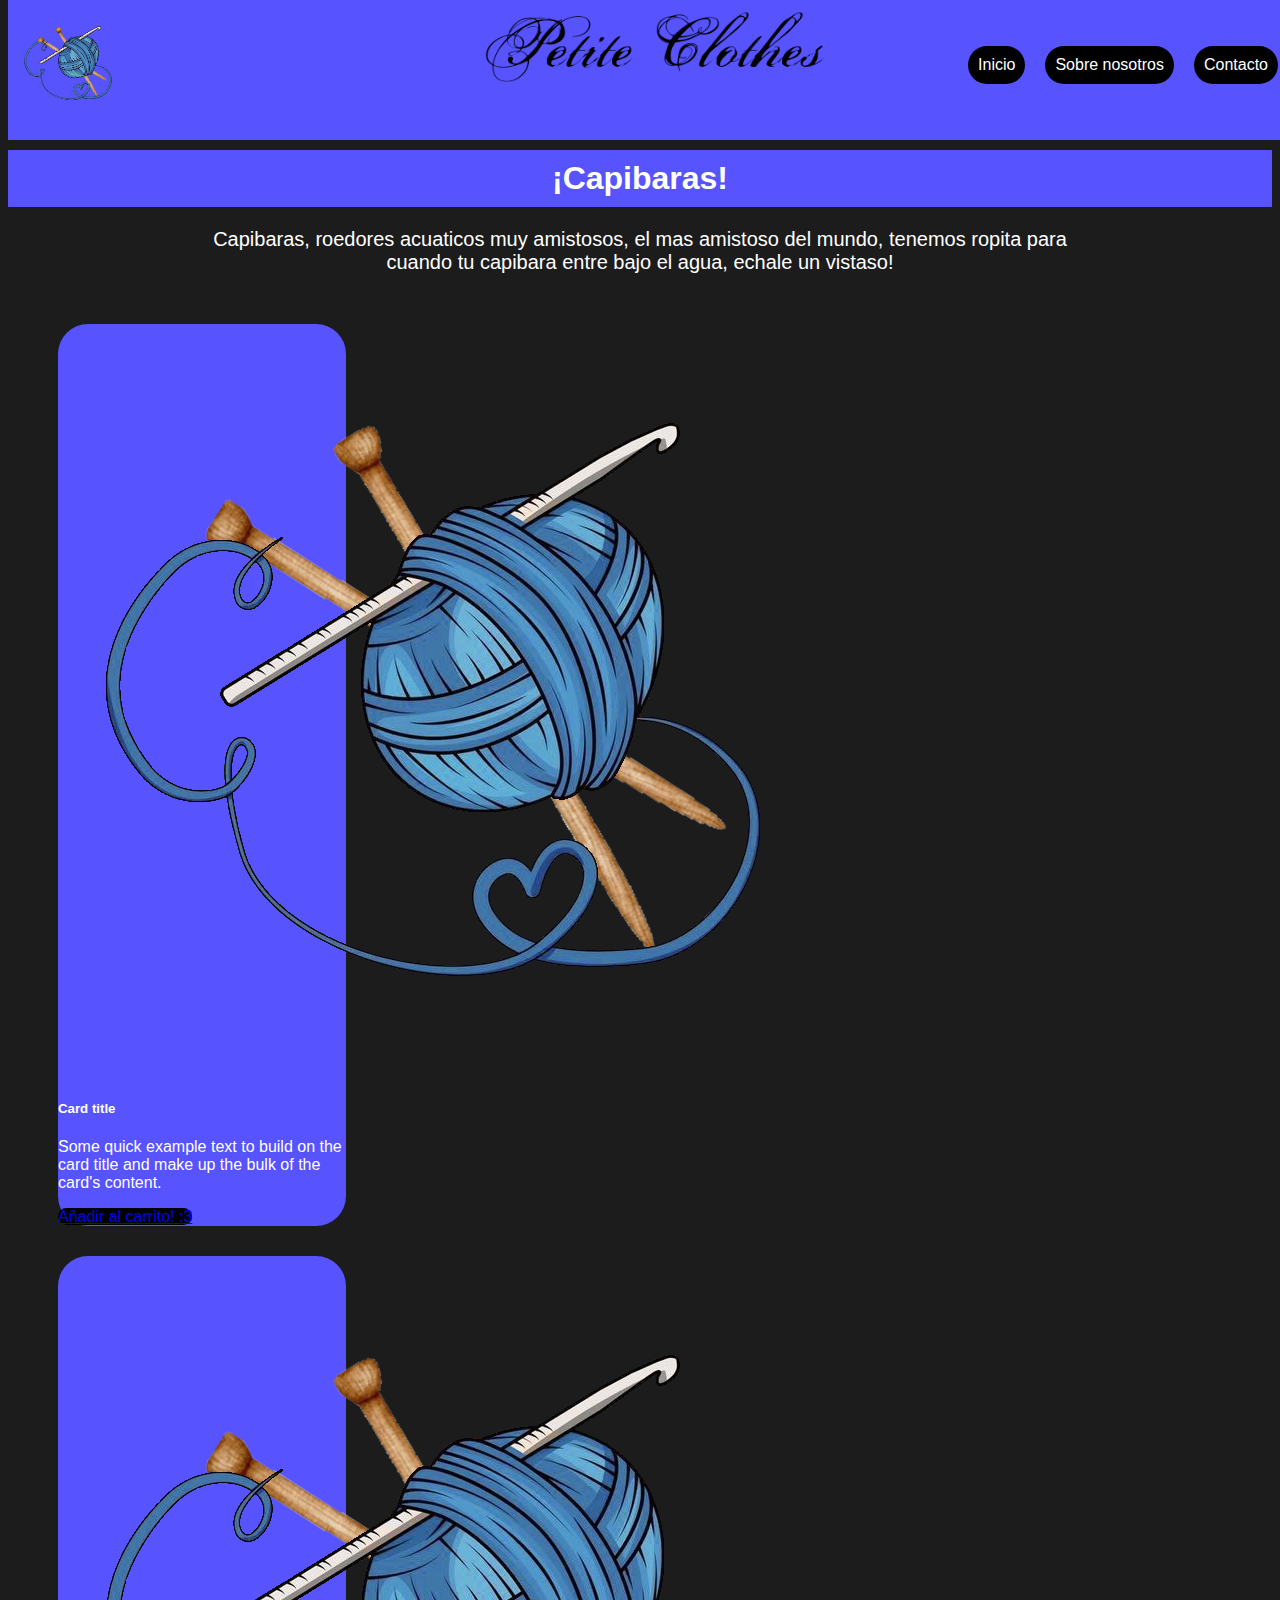
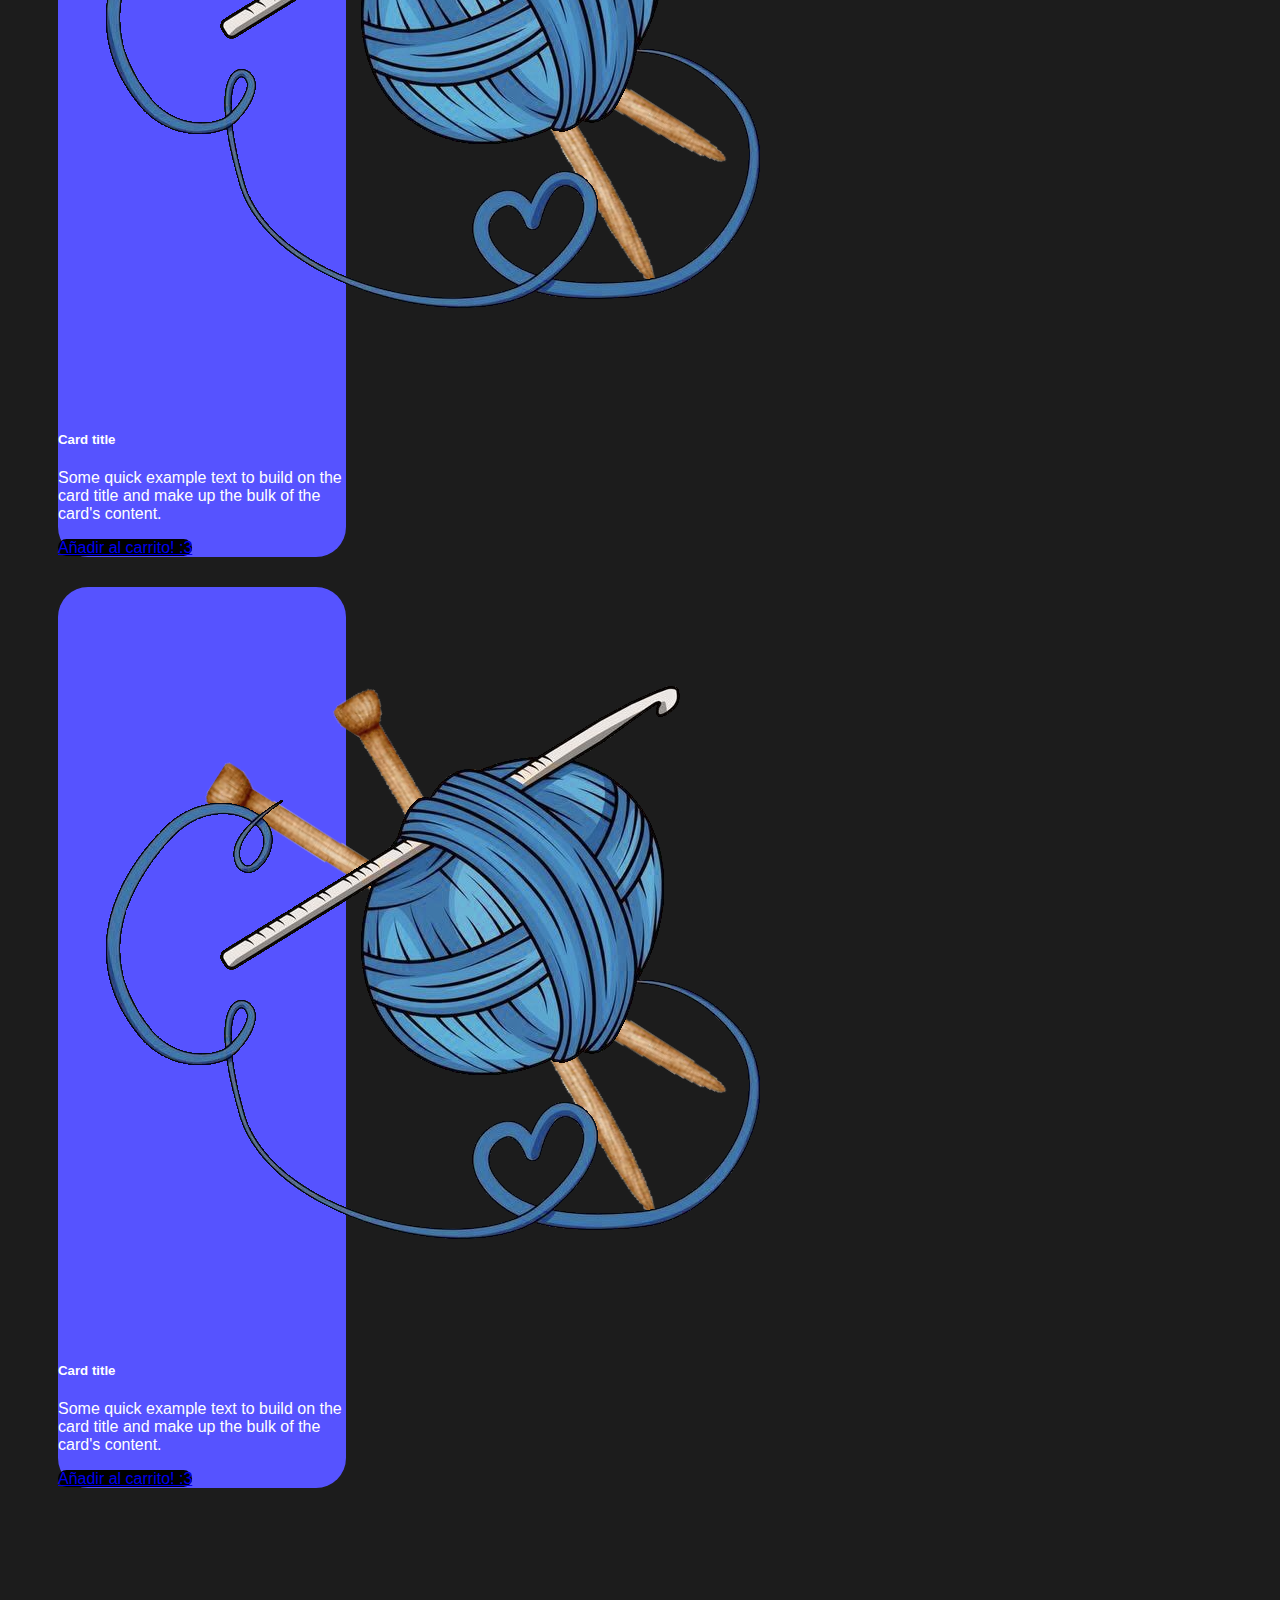
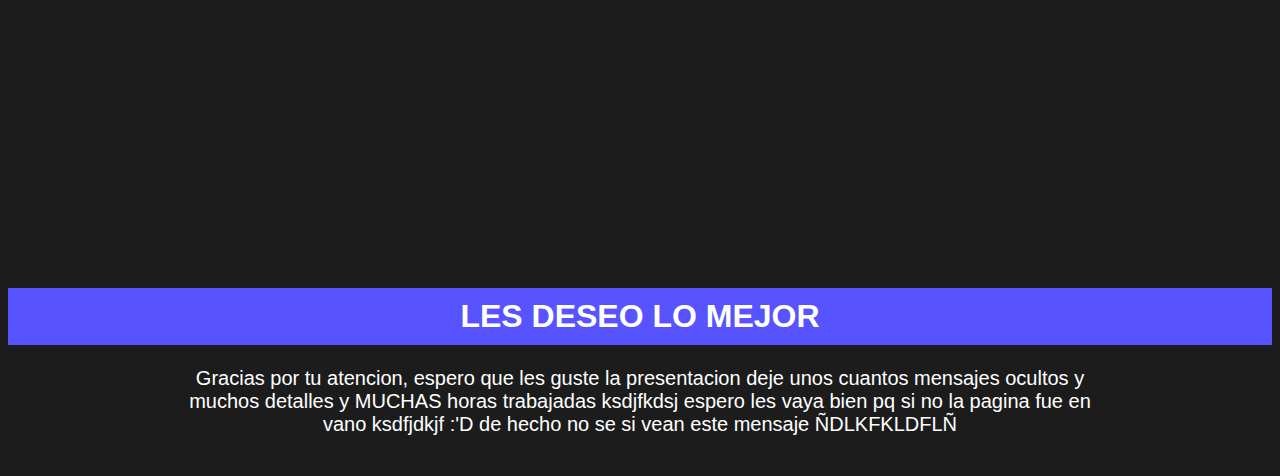
==== capibara.html @ 305dfdb0 "first commit" ====
<!DOCTYPE html>
<html lang="en">
<head>
    <link href="https://cdn.jsdelivr.net/npm/bootstrap@5.3.0-alpha3/dist/css/bootstrap.min.css" rel="stylesheet" integrity="sha384-KK94CHFLLe+nY2dmCWGMq91rCGa5gtU4mk92HdvYe+M/SXH301p5ILy+dN9+nJOZ" crossorigin="anonymous">
    <link rel="stylesheet" href="style.css">
    <meta charset="UTF-8">
    <meta http-equiv="X-UA-Compatible" content="IE=edge">
    <meta name="viewport" content="width=device-width, initial-scale=1.0">
    <title>Petite Clothes</title>
</head>
<body>
    <header class="all">
        <nav>
            <div class="logo">
              <img src="logo.png" alt="Logo">
            </div>

            <div class="logo">
              <a class="logo" href="index.html"><img src="logotext.png" alt=""></a>
            </div>
            
            <nav>

            <a class="navega" href="index.html">Inicio</a></li>
            <a class="navega" href="index.html">Sobre nosotros</a></li>
            <a class="navega" href="index.html">Contacto</a></li>

          </nav>

        </nav>
    </header>
    

    <h1>¡Capibaras!</h1>
    <p class="descripcion">Capibaras, roedores acuaticos muy amistosos, el mas amistoso del mundo,
         tenemos ropita para cuando tu capibara entre bajo el agua, echale un vistaso!
    </p>


    <div class="row">
        <div class="card" style="width: 18rem;">
            <img src="logo.png" class="card-img-top" alt="...">
            <div class="card-body">
              <h5 class="card-title">Card title</h5>
              <p class="card-text">Some quick example text to build on the card title and make up the bulk of the card's content.</p>
              <a href="#" class="btn btn-primary">Añadir al carrito! :3</a>
            </div>
          </div>
    
          <div class="card" style="width: 18rem;">
            <img src="logo.png" class="card-img-top" alt="...">
            <div class="card-body">
              <h5 class="card-title">Card title</h5>
              <p class="card-text">Some quick example text to build on the card title and make up the bulk of the card's content.</p>
              <a href="#" class="btn btn-primary">Añadir al carrito! :3</a>
            </div>
          </div>
    
          <div class="card" style="width: 18rem;">
            <img src="logo.png" class="card-img-top" alt="...">
            <div class="card-body">
              <h5 class="card-title">Card title</h5>
              <p class="card-text">Some quick example text to build on the card title and make up the bulk of the card's content.</p>
              <a href="#" class="btn btn-primary">Añadir al carrito! :3</a>
            </div>
          </div>
        </div>

        <footer>

          <h1>LES DESEO LO MEJOR</h1>
          <p class="descripcion">Gracias por tu atencion, espero que les guste la presentacion
            deje unos cuantos mensajes ocultos y muchos detalles y MUCHAS horas trabajadas ksdjfkdsj
            espero les vaya bien pq si no la pagina fue en vano ksdfjdkjf :'D
            de hecho no se si vean este mensaje ÑDLKFKLDFLÑ
          </p>
        </footer>

</body>
</html>
---- style.css ----
body{
    background-color: rgba(0, 0, 0, 0.89);
    font-family: sans-serif;
    margin-top: 150px;
}

h1{
    background-color: rgb(86, 83, 255);
    padding: 10px;
    text-align: center;
    color: white;
}

.descripcion{
    margin-top: 10px;
    margin-bottom: 40px;
    margin-left: 180px;
    margin-right: 180px;
    font-size: 20px;
    text-align: center;
    color: white;
}

h2{
    text-align: center;
    color: white;
}

.logo a{
    text-decoration: none;
    color: rgb(0, 0, 0);
    font-size: 40px;
    margin-left: 220px;
}

.logo img{
    height: 100px;
    margin-right: 10px;

}

.all{
    background-color: rgb(86, 83, 255);
    margin-bottom: 50px;
    padding: 10px;    
    position: fixed;
    z-index: calc(100);
    top: 0;
    width: 100%;
    height: 120px;
}

nav{
    display: flex;
    justify-content: space-between;
    align-items: center;
}

nav a{
    text-decoration: none;
    color: rgb(0, 0, 0);
    padding: 10px;
    
    
    
}

.navega{
    background-color: rgb(0, 0, 0);
    border-radius: 20px;
    margin-right: 20px;
    color: white;
}

.row{
    justify-content: space-between;
    margin-top: 50px;
    margin-left: 50px;
    margin-right: 50px;
}

.card{
    box-shadow: 70px;
    border-radius: 30px;
    transition: all 0.3s;
    margin-bottom: 30px;
    background-color: rgb(86, 83, 255);
    color: white;
}

.card a{
    background-color: black;
    border-radius: 20px;
}

.card:hover{
    transform: scale(1.1);
}

.carousel-inner{
    height: 550px;

}

.carousel-caption h2{
    color: white;
    text-shadow: 2px 2px 0 #000, -2px -2px 0 #000, 2px -2px 0 #000, -2px 2px 0 #000;
}
.btn-group{
    margin-top: 50px;
    margin-left: 50px;
}

.formulario{
    color: white;
}

.modal{
    color: black;
}

footer{
    margin-top: 400px;
}
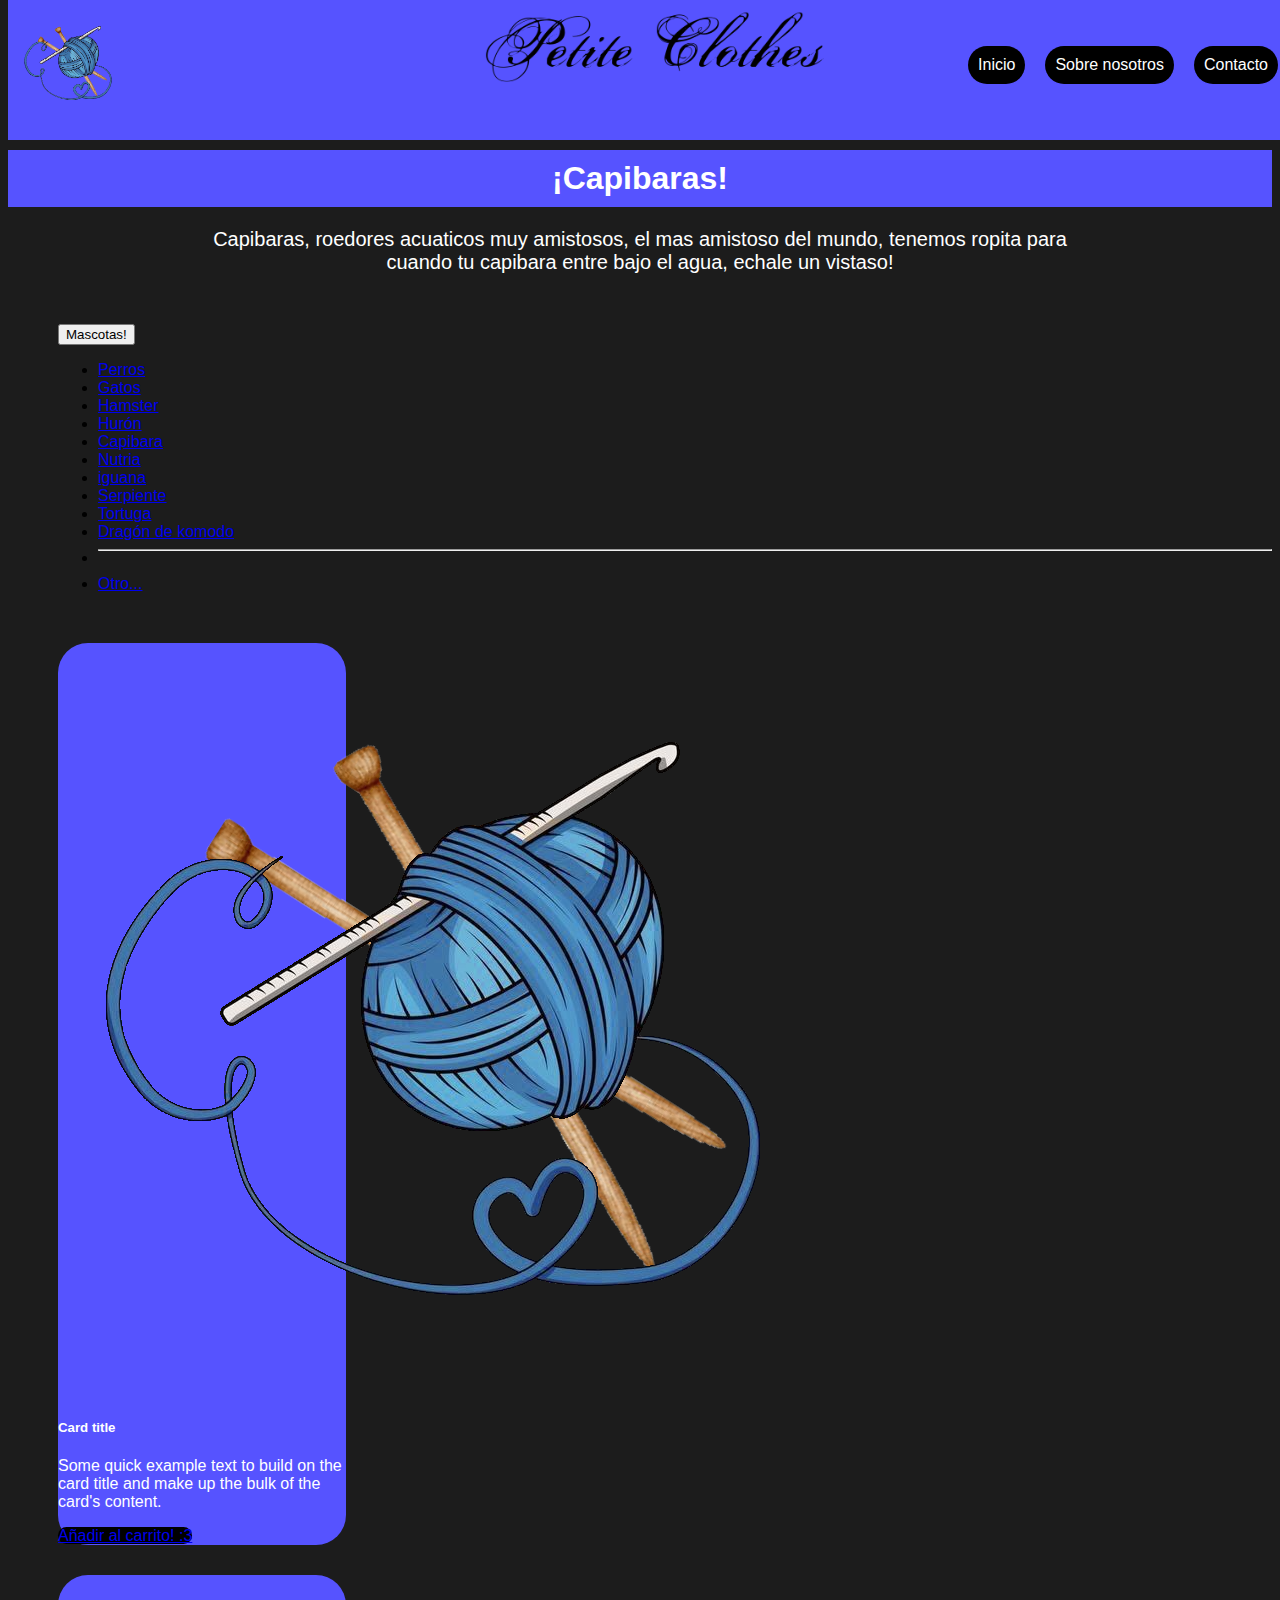
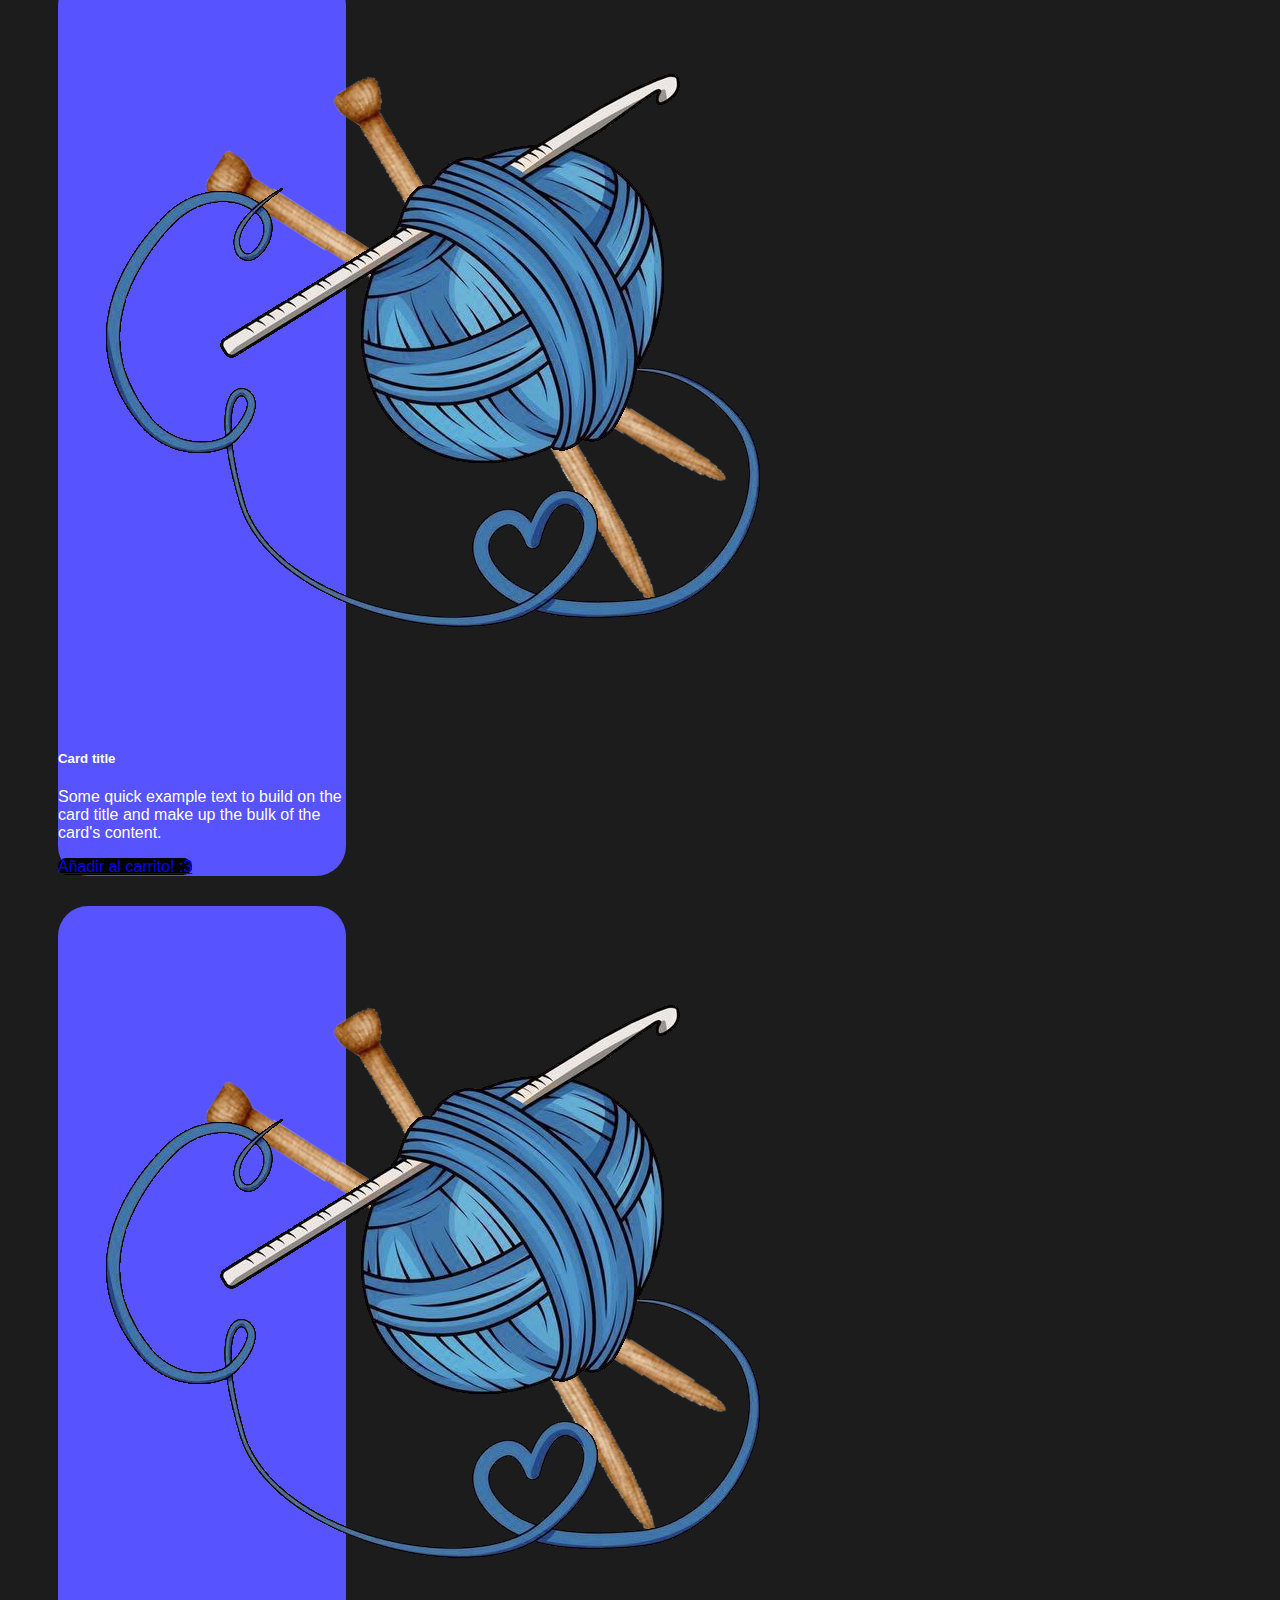
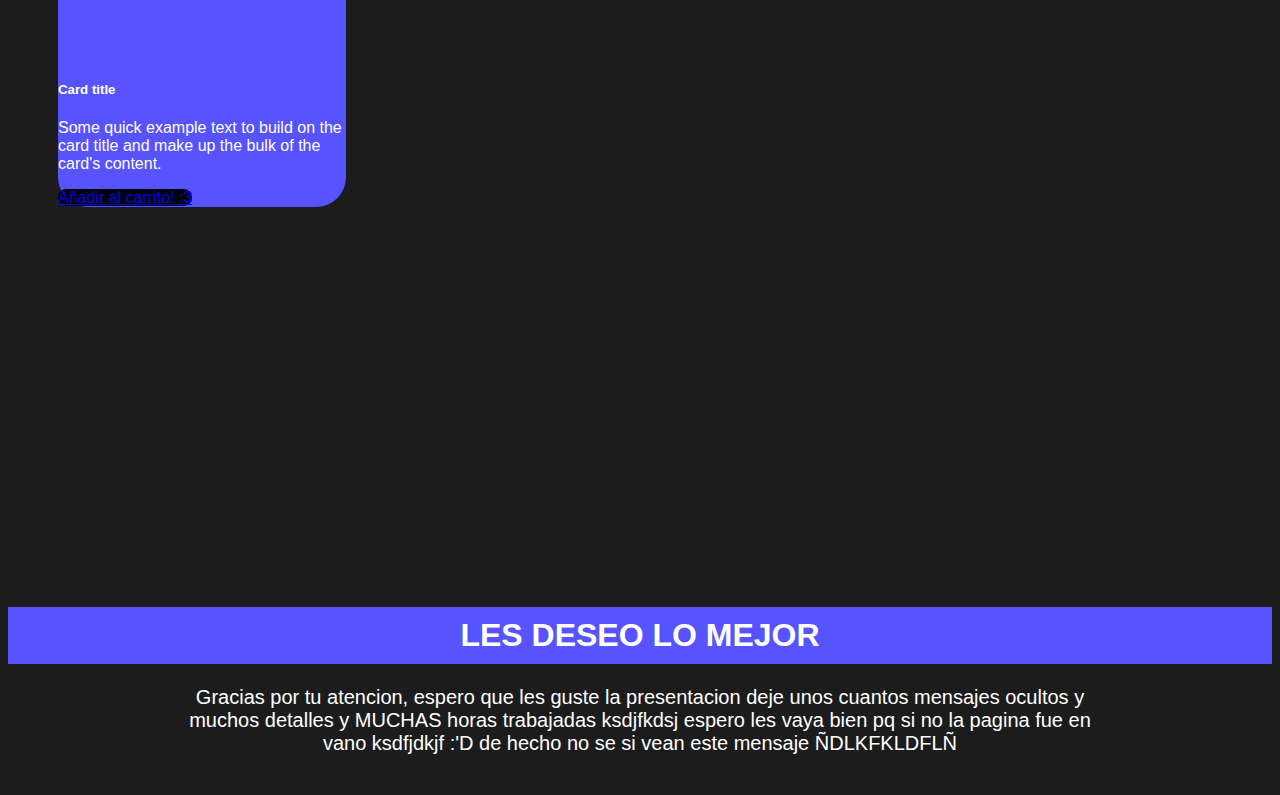
==== commit 56e9d66b: "solo cambie colores de la pagina" ====
--- a/capibara.html
+++ b/capibara.html
@@ -35,6 +35,29 @@
     <p class="descripcion">Capibaras, roedores acuaticos muy amistosos, el mas amistoso del mundo,
          tenemos ropita para cuando tu capibara entre bajo el agua, echale un vistaso!
     </p>
+
+
+
+    <div class="btn-group">
+      <button type="button" class="btn btn-secondary dropdown-toggle" data-bs-toggle="dropdown" aria-expanded="false">
+        Mascotas!
+      </button>
+      <ul class="dropdown-menu">
+        <li><a class="dropdown-item" href="perros.html">Perros</a></li>
+        <li><a class="dropdown-item" href="gatos.html">Gatos</a></li>
+        <li><a class="dropdown-item" href="hamster.html">Hamster</a></li>
+        <li><a class="dropdown-item" href="huron.html">Hurón</a></li>
+        <li><a class="dropdown-item" href="capibara.html">Capibara</a></li>
+        <li><a class="dropdown-item" href="nutria.html">Nutria</a></li>
+        <li><a class="dropdown-item" href="iguana.html">iguana</a></li>
+        <li><a class="dropdown-item" href="serpiente.html">Serpiente</a></li>
+        <li><a class="dropdown-item" href="tortuga.html">Tortuga</a></li>
+        <li><a class="dropdown-item" href="dragon.html">Dragón de komodo</a></li>
+        <li><hr class="dropdown-divider"></li>
+      <li><a class="dropdown-item" href="form.html">Otro...</a></li>
+      </ul>
+    </div>
+
 
 
     <div class="row">
--- a/style.css
+++ b/style.css
@@ -109,6 +109,7 @@
 .btn-group{
     margin-top: 50px;
     margin-left: 50px;
+    
 }
 
 .formulario{
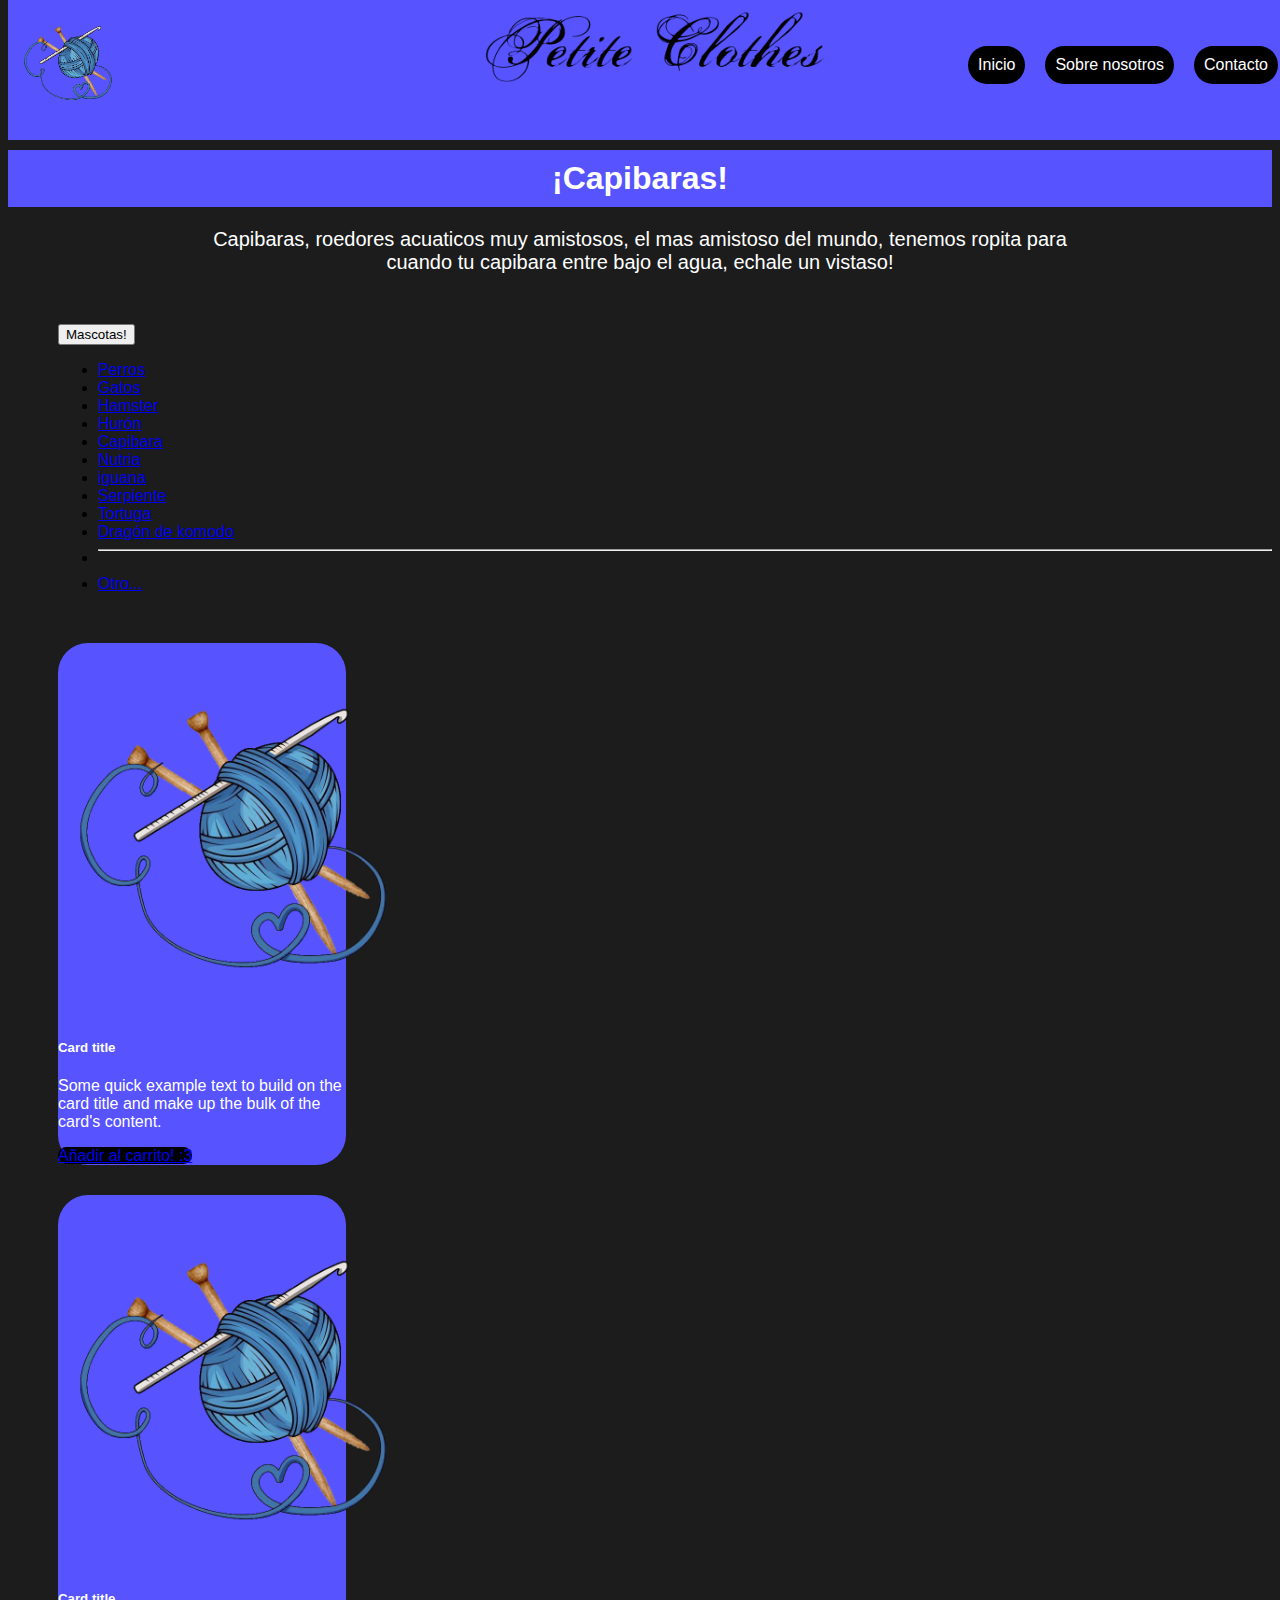
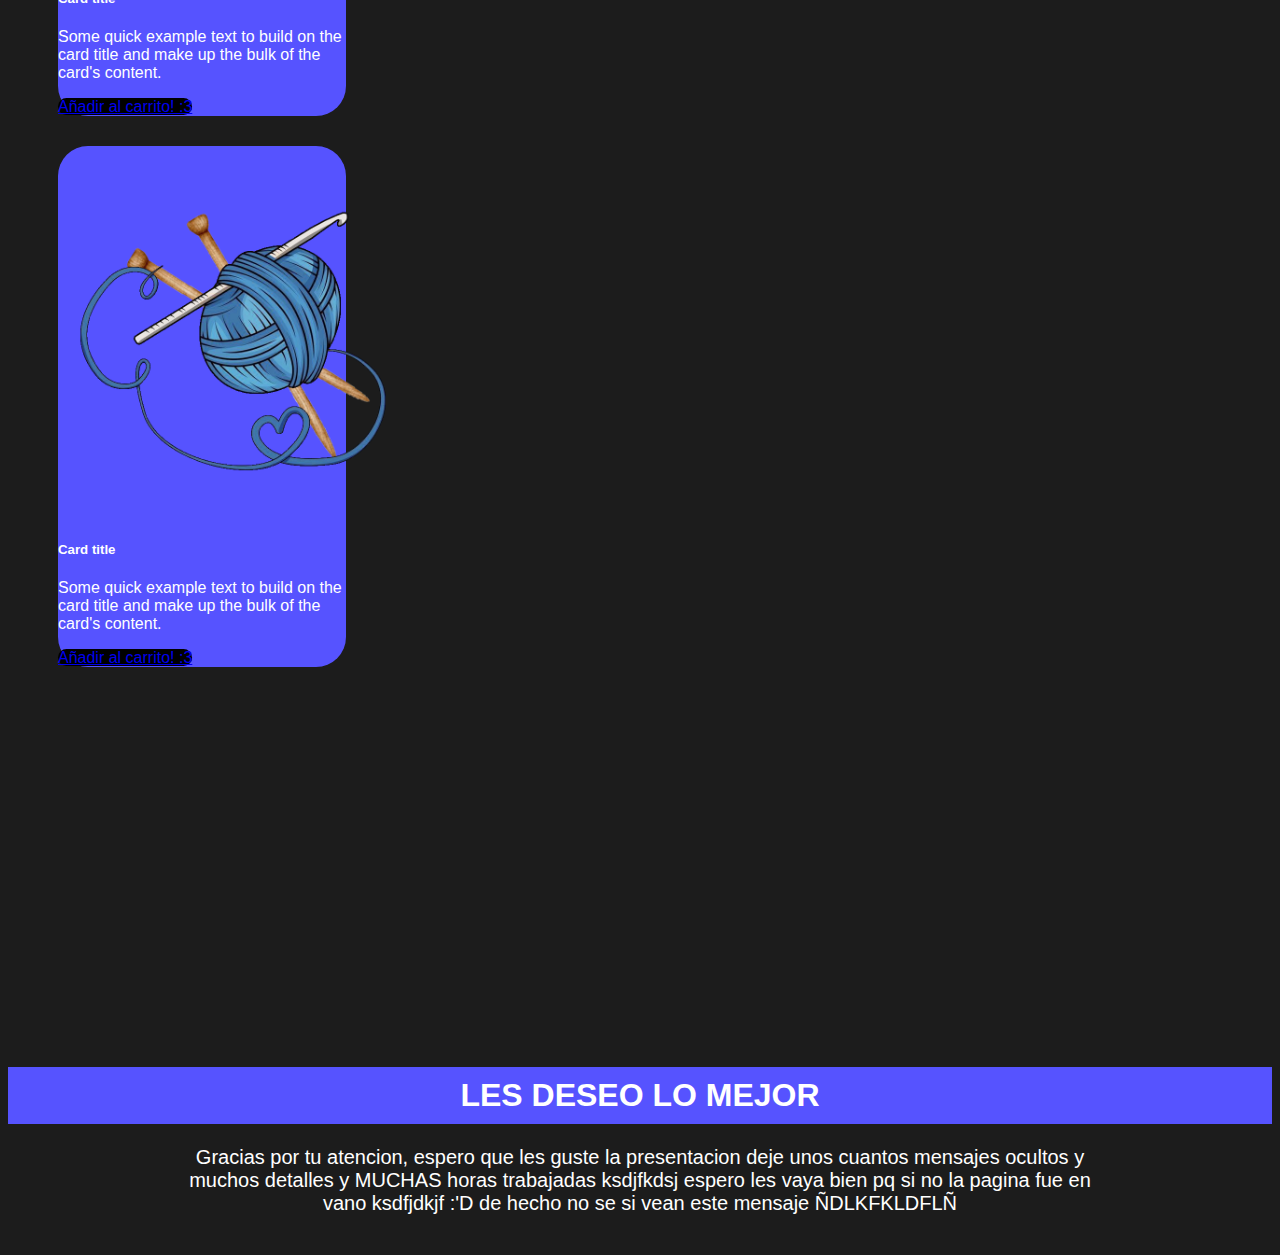
==== commit 16337c6e: "JavaScript actualizado en cada html" ====
--- a/capibara.html
+++ b/capibara.html
@@ -99,5 +99,10 @@
           </p>
         </footer>
 
+
+
+
+
+        <script src="https://cdn.jsdelivr.net/npm/bootstrap@5.3.0-alpha3/dist/js/bootstrap.bundle.min.js" integrity="sha384-ENjdO4Dr2bkBIFxQpeoTz1HIcje39Wm4jDKdf19U8gI4ddQ3GYNS7NTKfAdVQSZe" crossorigin="anonymous"></script>
 </body>
 </html>--- a/style.css
+++ b/style.css
@@ -93,6 +93,12 @@
     border-radius: 20px;
 }
 
+.card img{
+    border-radius: 30px;
+    margin-top: 20px;
+    height: 350px;
+}
+
 .card:hover{
     transform: scale(1.1);
 }
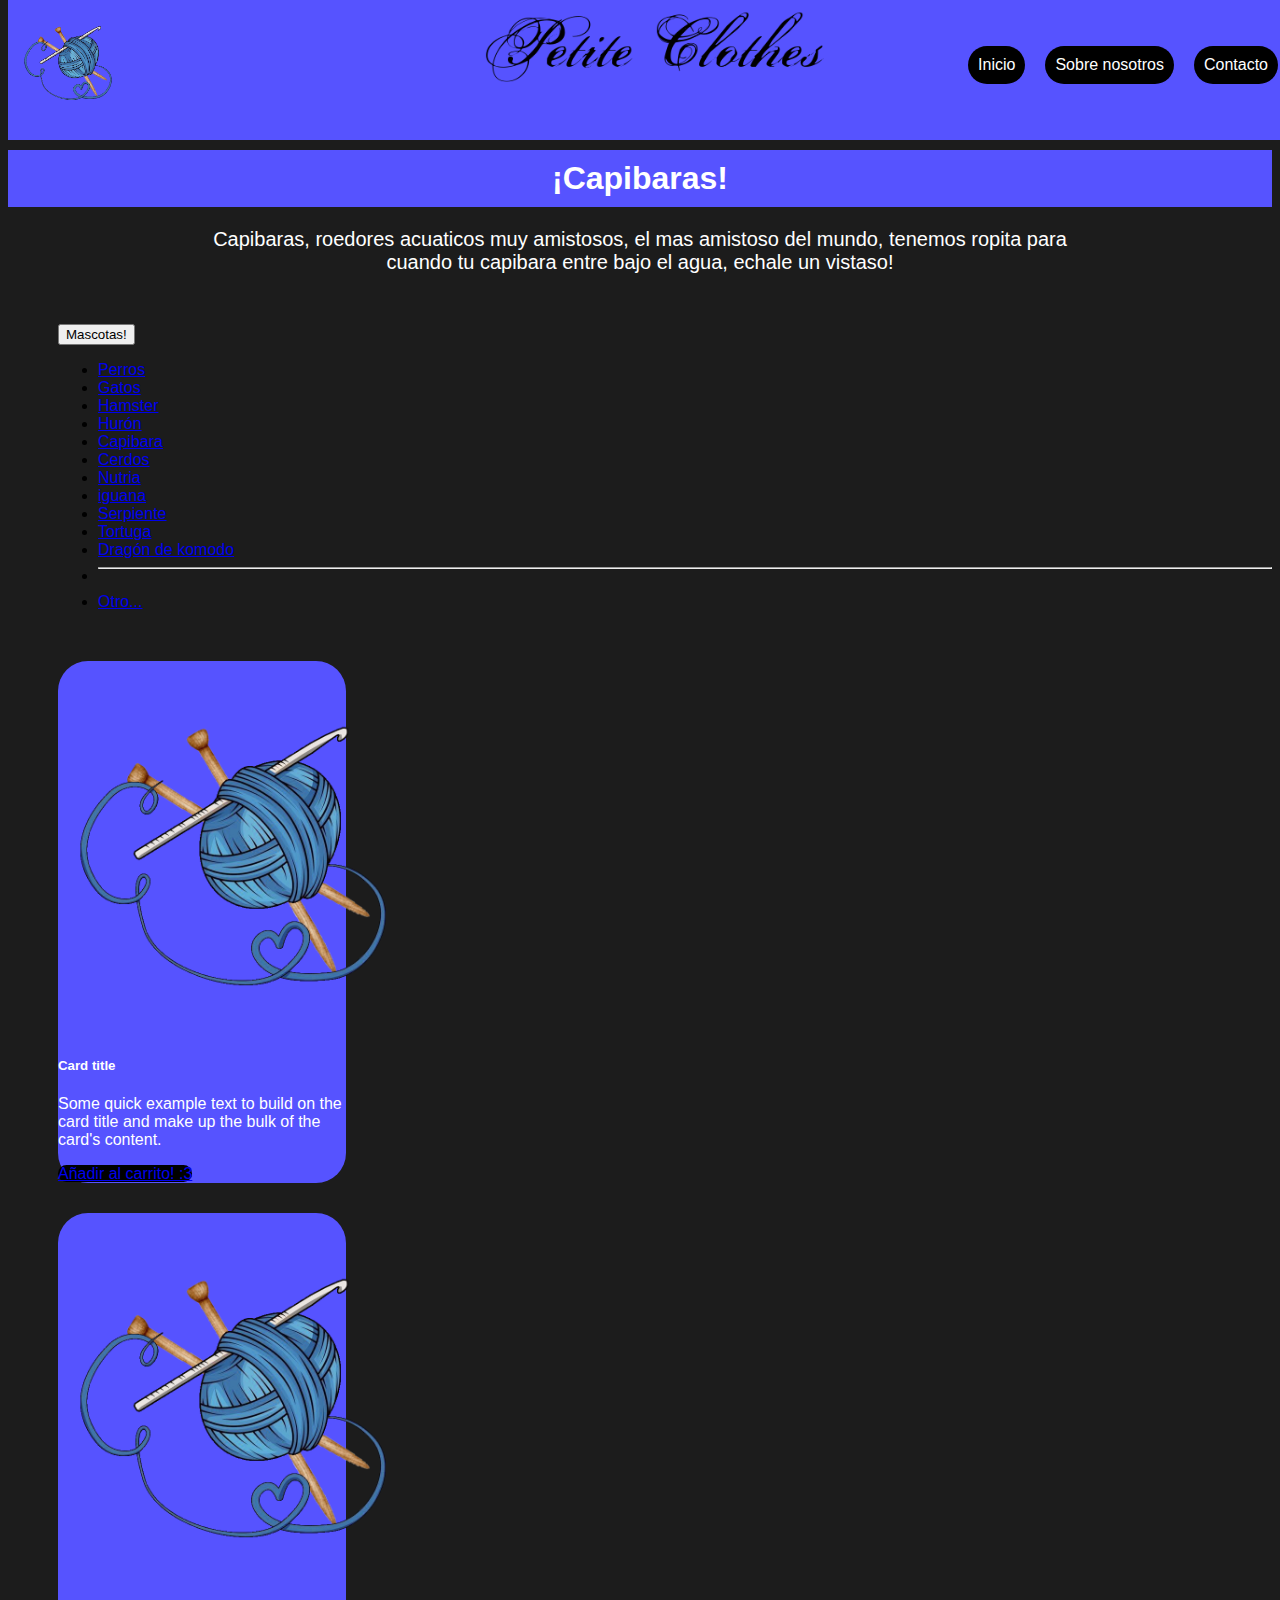
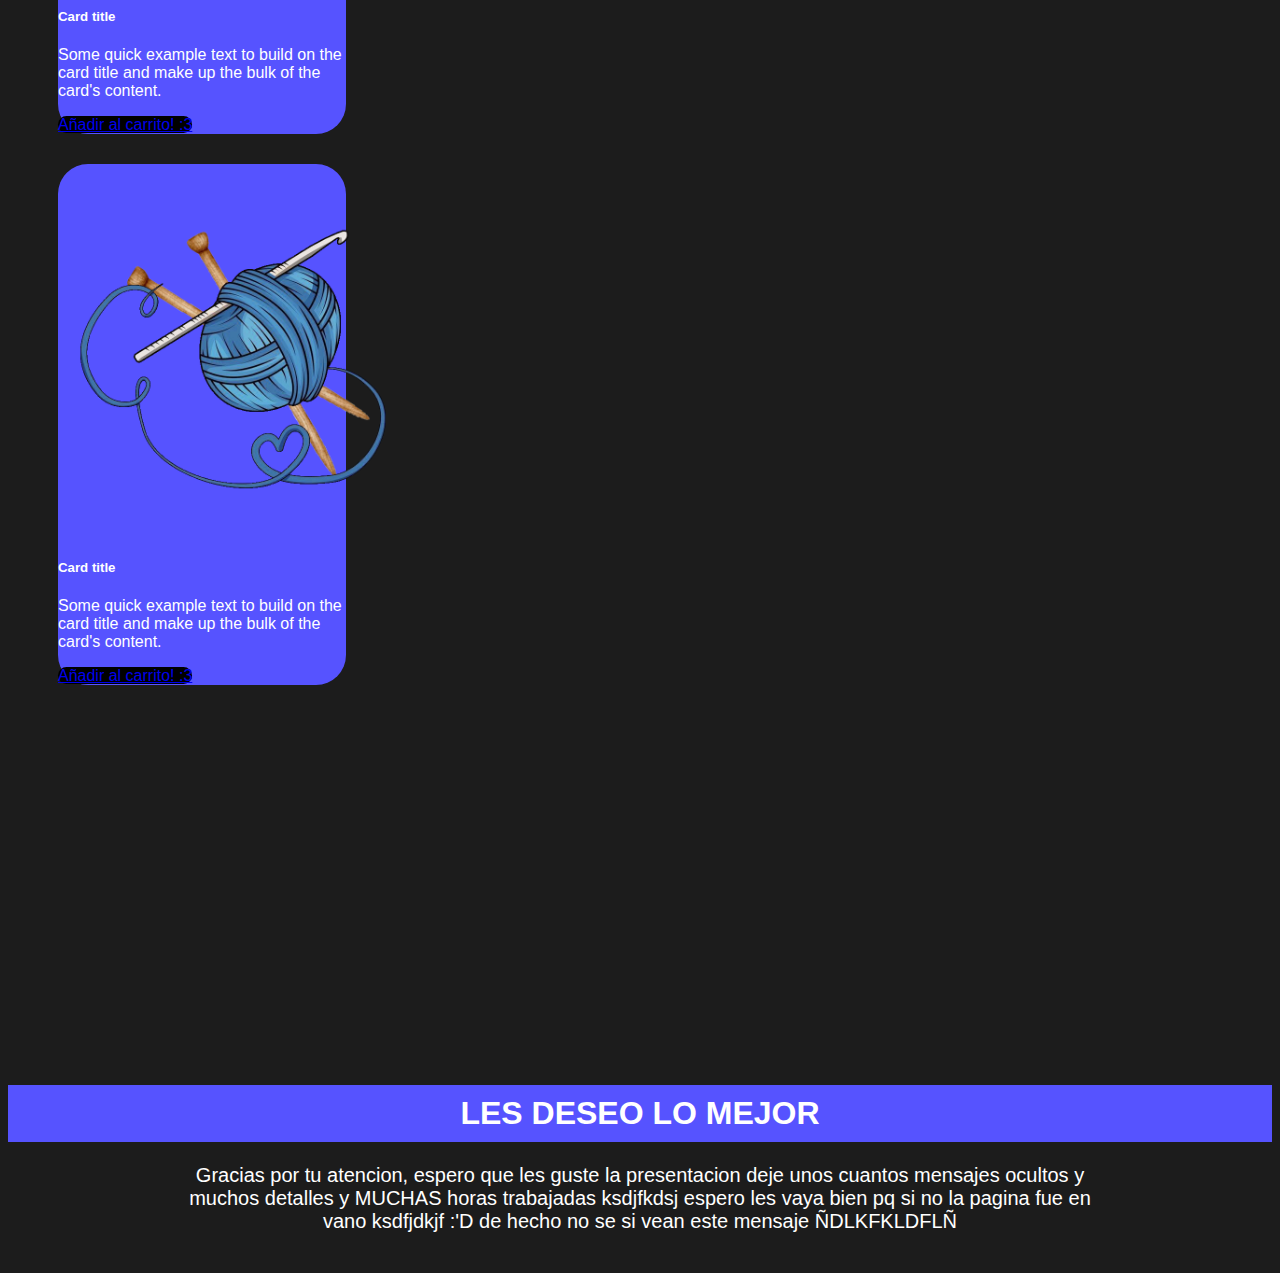
==== commit ca141c90: "agregue al Cerdito" ====
--- a/capibara.html
+++ b/capibara.html
@@ -48,6 +48,7 @@
         <li><a class="dropdown-item" href="hamster.html">Hamster</a></li>
         <li><a class="dropdown-item" href="huron.html">Hurón</a></li>
         <li><a class="dropdown-item" href="capibara.html">Capibara</a></li>
+        <li><a class="dropdown-item" href="cerdo.html">Cerdos</a></li>
         <li><a class="dropdown-item" href="nutria.html">Nutria</a></li>
         <li><a class="dropdown-item" href="iguana.html">iguana</a></li>
         <li><a class="dropdown-item" href="serpiente.html">Serpiente</a></li>
